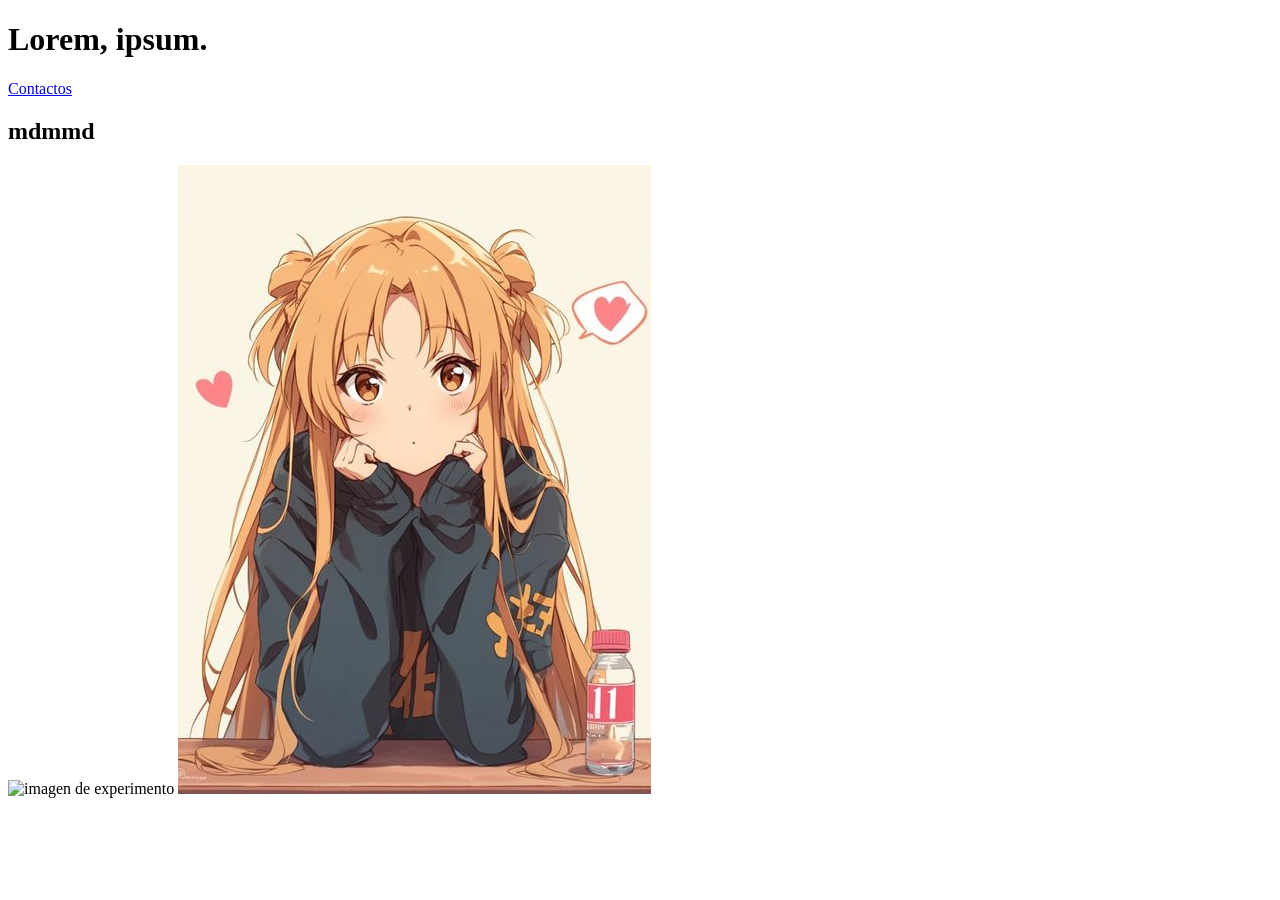
==== first page/index.html @ be9b4c77 "an example page" ====
<!DOCTYPE html>
<html lang="en">

<head>
  <meta charset="UTF-8">
  <meta name="viewport" content="width=device-width, initial-scale=1.0">
  <title>Document</title>
</head>

<body>
  <header>
    <h1>Lorem, ipsum.</h1>
    <nav>
      <a href="./contacto.html">Contactos</a>
    </nav>
  </header>

  <main>
    <article>
      <h2>mdmmd</h2>
      <img src="https://encrypted-tbn0.gstatic.com/images?q=tbn:ANd9GcQybiEhBGD4j6T4pcRnaW8J7k71C_x6OUDbng&s"
        alt="imagen de experimento">

      <img src="./img/asuna.jpg" alt="asuna">
    </article>

  </main>
  <footer></footer>

</body>

</html>
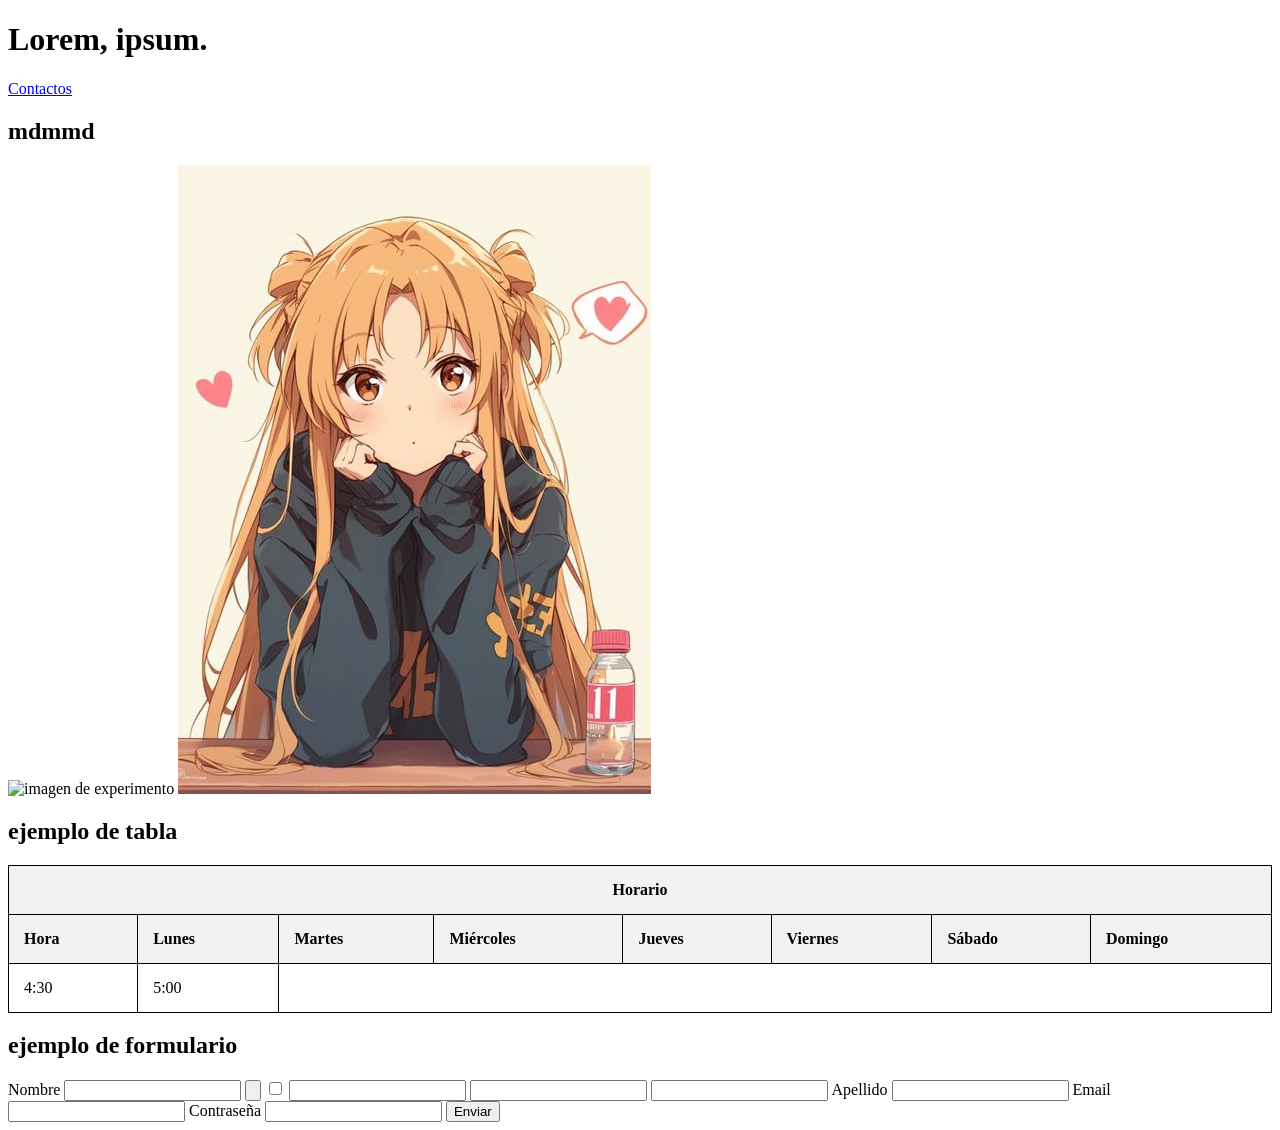
==== commit 9d1c7390: "Ambar's page" ====
--- a/first page/index.html
+++ b/first page/index.html
@@ -24,6 +24,93 @@
       <img src="./img/asuna.jpg" alt="asuna">
     </article>
 
+    <h2>ejemplo de tabla</h2>
+    <style>
+      table {
+        width: 100%;
+        border-collapse: collapse;
+      }
+
+      table,
+      th,
+      td {
+        border: 1px solid black;
+      }
+
+      th,
+      td {
+        padding: 15px;
+        text-align: left;
+      }
+
+      th {
+        background-color: #f2f2f2;
+      }
+    </style>
+
+    <table>
+      <thead>
+        <tr>
+          <th colspan="8" style="text-align: center;">Horario</th>
+        </tr>
+        <tr>
+          <th>Hora</th>
+          <th>Lunes</th>
+          <th>Martes</th>
+          <th>Miércoles</th>
+          <th>Jueves</th>
+          <th>Viernes</th>
+          <th>Sábado</th>
+          <th>Domingo</th>
+        </tr>
+      </thead>
+
+      <tbody>
+        <tr>
+          <td>4:30</td>
+          <td>5:00</td>
+        </tr>
+      </tbody>
+    </table>
+
+    <h2>ejemplo de formulario</h2>
+
+
+    <form action="">
+      <label for="nombre">Nombre</label>
+      <input type="email" name="nombre" id="nombre">
+      <input type="button" name="nombre" id="nombre">
+      <input type="checkbox" name="nombre" id="nombre">
+      <input type="text" name="nombre" id="nombre">
+      <input type="text" name="nombre" id="nombre">
+      <input type="text" name="nombre" id="nombre">
+
+
+      <label for="apellido">Apellido</label>
+      <input type="text" name="apellido" id="apellido">
+      <label for="email">Email</label>
+      <input type="email" name="email" id="email">
+      <label for="password">Contraseña</label>
+      <input type="password" name="password" id="password">
+      <input type="submit" value="Enviar">
+
+
+
+
+
+
+
+
+
+
+
+
+
+
+
+    </form>
+
+
   </main>
   <footer></footer>
 
